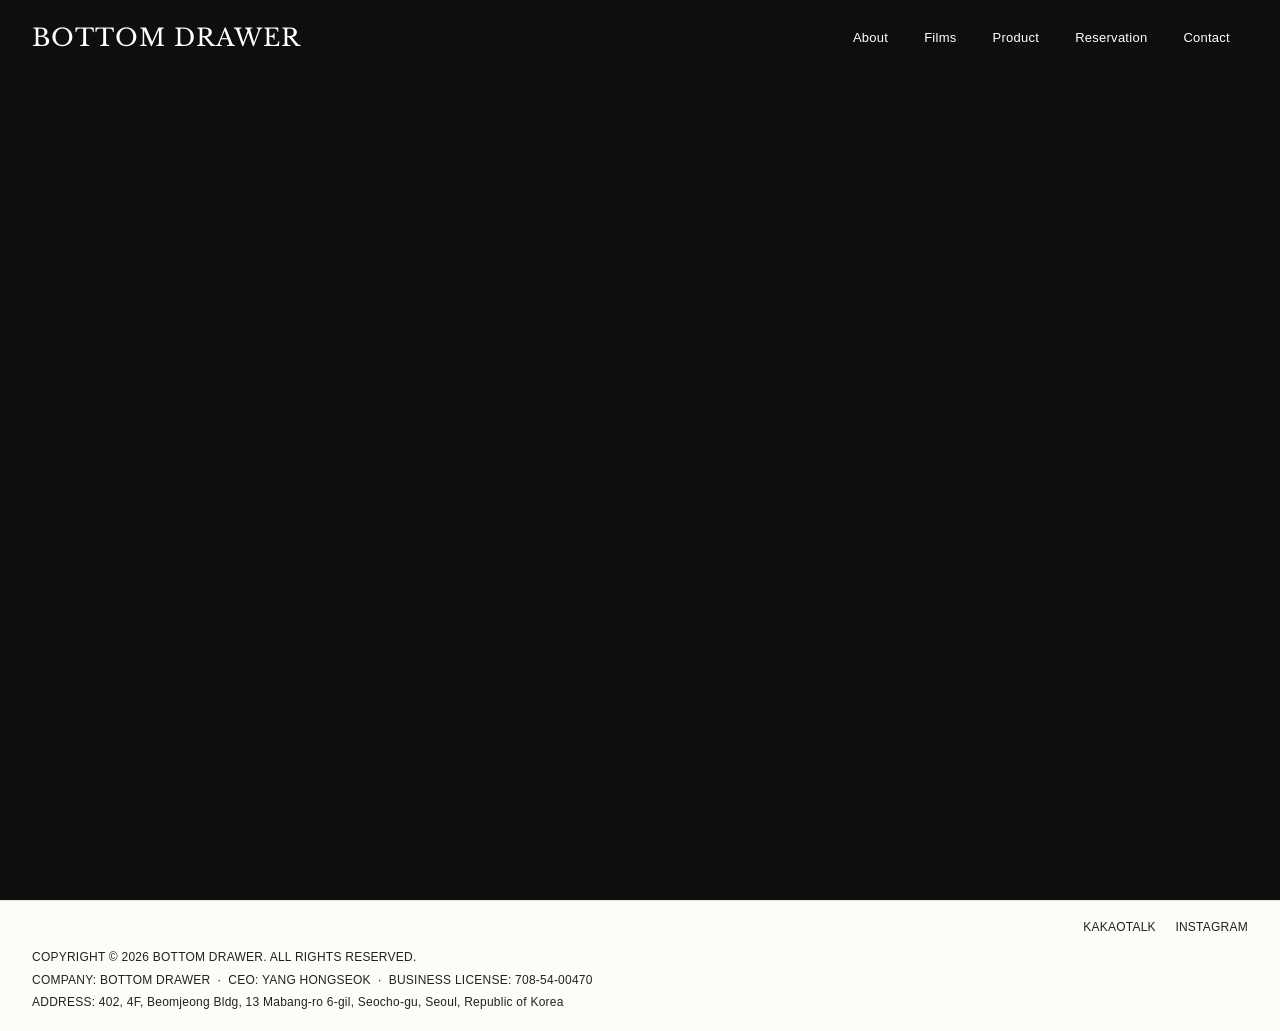
==== index.html @ caeb778c "Update index.html" ====
<!DOCTYPE html>
<html lang="ko">
<head>
<meta charset="UTF-8">
<meta name="viewport" content="width=device-width, initial-scale=1.0, viewport-fit=cover">
<title>바텀드로어</title>
<meta name="description" content="바텀드로어 공식 홈페이지 | 본식영상, 웨딩영상, 프리웨딩 영상을 제작합니다. 다시 꺼내보고 싶은 순간을 기록합니다.">
<link rel="preconnect" href="https://fonts.googleapis.com">
<link rel="preconnect" href="https://fonts.gstatic.com" crossorigin>
<link href="https://fonts.googleapis.com/css2?family=Libre+Baskerville:ital,wght@0,400;0,700;1,400&family=Caveat:wght@500;600&display=swap" rel="stylesheet">
<link rel="stylesheet" href="styles.css">
<style>
  /* ---- 이 페이지(홈)에서만 쓰는 스타일 ---- */
  .hero{
    position:relative;
    height:100vh;
    min-height:600px;
    overflow:hidden;
    background-color:#111; /* 영상 로딩 전 배경색 */
  }
  /* 영상이 항상 화면을 꽉 채우도록 16:9 비율 기준으로 확대 */
  .hero .video-bg{
    position:absolute;
    top:50%; left:50%;
    width:100vw;
    height:56.25vw;      /* 100vw * 9/16 */
    min-height:100%;
    min-width:177.78vh;  /* 100vh * 16/9 */
    transform:translate(-50%,-50%);
    pointer-events:none; /* 클릭/컨트롤 노출 방지 */
  }
  .hero .video-bg iframe{
    width:100%; height:100%;
    border:0;
  }
  .hero .overlay{
    position:absolute; inset:0;
    background:rgba(8,8,8,0.22);
    z-index:2;
  }

  .intro{
    padding:130px 0;
  }
  .intro .wrap{
    display:grid;
    grid-template-columns:1.1fr 1fr;
    gap:90px;
    align-items:start;
  }
  .intro-figure{
    position:relative;
  }
  .intro-figure .ph{
    aspect-ratio:4/3;
  }
  .intro-note{
    font-family:var(--script);
    font-size:26px;
    color:var(--ink-soft);
    line-height:1.5;
    margin-top:24px;
    padding-left:8px;
    transform:rotate(-1.5deg);
  }
  .intro-text{
    padding-top:36px;
  }
  .intro-text p{
    font-family:var(--sans);
    font-size:16px;
    color:var(--ink);
    margin-bottom:26px;
  }
  .intro-text p:first-child{ font-size:17px; }

  @media (max-width:900px){
    .intro .wrap{ grid-template-columns:1fr; gap:40px; }
    .intro{ padding:80px 0; }
    .intro-text{ padding-top:0; }
  }
</style>
</head>
<body class="home">

<!-- Desktop Header -->
<header class="site-header" id="site-header">
  <div class="header-inner">
    <a class="logo" href="index.html">BOTTOM DRAWER</a>
    <nav class="main-nav">
      <ul>
        <li><a href="about.html">About</a></li>
        <li class="dropdown">
          <a href="films.html">Films</a>
          <ul class="dropdown-menu">
            <li><a href="films.html?cat=all">All</a></li>
            <li><a href="films.html?cat=wedding">wedding</a></li>
            <li><a href="films.html?cat=pre-wedding">pre-wedding</a></li>
            <li><a href="films.html?cat=baby">baby</a></li>
          </ul>
        </li>
        <li><a href="product.html">Product</a></li>
        <li><a href="reservation.html">Reservation</a></li>
        <li><a href="contact.html">Contact</a></li>
      </ul>
    </nav>
  </div>
</header>

<!-- Mobile Header -->
<header class="site-header-mobile overlay" id="site-header-mobile">
  <div class="header-inner">
    <a class="logo" href="index.html">BOTTOM DRAWER</a>
    <button class="menu-btn" id="mobileMenuBtn" aria-label="메뉴 열기">&#9776;</button>
  </div>
</header>

<!-- Mobile Slide Menu -->
<div id="mobile-menu">
  <button class="close-btn" id="mobileMenuClose" aria-label="닫기">&times;</button>
  <ul>
    <li><a href="about.html">About</a></li>
    <li>
      <a href="films.html">Films</a>
      <ul>
        <li><a href="films.html?cat=all">All</a></li>
        <li><a href="films.html?cat=wedding">wedding</a></li>
        <li><a href="films.html?cat=pre-wedding">pre-wedding</a></li>
        <li><a href="films.html?cat=baby">baby</a></li>
      </ul>
    </li>
    <li><a href="product.html">Product</a></li>
    <li><a href="reservation.html">Reservation</a></li>
    <li><a href="contact.html">Contact</a></li>
  </ul>
</div>

<!-- Hero: 배경 영상 자동재생 (음소거 + 무한반복)
     다른 영상으로 바꾸려면: 아래 유튜브 영상 ID(0bSrmctpkYM)를
     원하는 영상 ID로 두 군데(embed/ 뒤, playlist= 뒤) 모두 교체하세요. -->
<section class="hero">
  <div class="video-bg">
    <iframe
      src="https://www.youtube.com/embed/0bSrmctpkYM?autoplay=1&mute=1&loop=1&playlist=0bSrmctpkYM&controls=0&showinfo=0&rel=0&modestbranding=1&playsinline=1"
      title="배경 영상"
      allow="autoplay; encrypted-media"
      allowfullscreen>
    </iframe>
  </div>
  <div class="overlay"></div>

  <!--
    직접 촬영한 mp4 영상 파일을 쓰고 싶다면, 위 <div class="video-bg">...</div>
    전체를 지우고 아래 코드로 교체하세요. (video.mp4를 실제 파일명으로 변경)

    <video class="video-bg" autoplay muted loop playsinline
           style="object-fit:cover; width:100%; height:100%; top:0; left:0; transform:none;">
      <source src="video.mp4" type="video/mp4">
    </video>
  -->
</section>



<!-- Footer -->
<footer>
  <div class="footer-inner">
    <div class="footer-top">
      <span></span>
      <span class="social">
        <a href="https://pf.kakao.com/_xaxoxdExb" target="_blank" rel="noopener noreferrer">KAKAOTALK</a>
        <a href="https://www.instagram.com/bottomdrawer_ian/" target="_blank" rel="noopener noreferrer">INSTAGRAM</a>
      </span>
    </div>
    <div class="footer-info">
      <p>COPYRIGHT &copy; 2026 BOTTOM DRAWER. ALL RIGHTS RESERVED.</p>
      <p>COMPANY: BOTTOM DRAWER &nbsp;&middot;&nbsp; CEO: YANG HONGSEOK &nbsp;&middot;&nbsp; BUSINESS LICENSE: 708-54-00470</p>
      <p>ADDRESS: 402, 4F, Beomjeong Bldg, 13 Mabang-ro 6-gil, Seocho-gu, Seoul, Republic of Korea</p>
    </div>
  </div>
</footer>

<script src="script.js"></script>
</body>
</html>
---- styles.css ----
/* =========================================================
   BOTTOM DRAWER — 공용 스타일시트
   여기 :root 값만 바꾸면 사이트 전체 색/간격이 바뀝니다.
   ========================================================= */
:root{
  --ink:#212121;
  --ink-soft:rgba(33,33,33,0.65);
  --ink-faint:rgba(33,33,33,0.45);
  --brand:#363636;
  --bg:#fdfcf9;
  --line:#e7e7e7;
  --header-h:76px;
  --header-h-mobile:49px;
  --serif:'Libre Baskerville', 'Noto Serif KR', serif;
  --sans:'Pretendard','Malgun Gothic',-apple-system,sans-serif;
  --script:'Caveat', cursive;
  --max:1680px;
}

*{ box-sizing:border-box; margin:0; padding:0; }
html{ scroll-behavior:smooth; }
body{
  font-family:var(--sans);
  color:var(--ink);
  background:var(--bg);
  line-height:1.7;
  font-weight:300;
  -webkit-font-smoothing:antialiased;
}
a{ color:inherit; text-decoration:none; }
img{ max-width:100%; display:block; }
ul{ list-style:none; }

.wrap{
  max-width:var(--max);
  margin:0 auto;
  padding:0 32px;
}

/* placeholder photo blocks — 실제 사진으로 교체할 부분 */
.ph{
  background:linear-gradient(150deg,#e9e4da,#cfc7b7 55%,#b9ab93 140%);
  position:relative;
}
.ph::after{
  content:attr(data-label);
  position:absolute; inset:0;
  display:flex; align-items:center; justify-content:center;
  font-family:var(--sans);
  font-size:12px;
  letter-spacing:0.08em;
  color:rgba(33,33,33,0.35);
}

/* ===================== Header ===================== */
header.site-header{
  position:fixed;
  top:0; left:0; right:0;
  z-index:500;
  height:var(--header-h);
  transition:background-color .3s ease, box-shadow .3s ease;
}
header.site-header .header-inner{
  max-width:var(--max);
  margin:0 auto;
  height:100%;
  display:flex;
  align-items:center;
  justify-content:space-between;
  padding:0 32px;
}
.logo{
  font-family:var(--serif);
  font-size:24px;
  letter-spacing:0.04em;
  color:#fff;
  transition:color .3s ease;
}
header.site-header.solid .logo,
header.site-header.static-solid .logo{ color:var(--ink); }

nav.main-nav ul{
  display:flex;
  height:var(--header-h);
}
nav.main-nav li{
  position:relative;
  display:flex;
  align-items:center;
}
nav.main-nav li > a{
  display:block;
  padding:0 18px;
  font-size:13px;
  letter-spacing:0.02em;
  color:#fff;
  transition:color .2s ease;
}
header.site-header.solid nav.main-nav li > a,
header.site-header.static-solid nav.main-nav li > a{ color:var(--ink); }
nav.main-nav li:hover > a{ color:rgba(255,255,255,0.6); }
header.site-header.solid nav.main-nav li:hover > a,
header.site-header.static-solid nav.main-nav li:hover > a{ color:rgba(33,33,33,0.5); }
nav.main-nav li.current > a{ text-decoration:underline; text-underline-offset:6px; }

.dropdown-menu{
  position:absolute;
  top:100%; left:18px;
  min-width:130px;
  visibility:hidden;
  opacity:0;
  transition:opacity .25s ease;
  padding-top:6px;
}
li.dropdown:hover .dropdown-menu{ visibility:visible; opacity:1; }
.dropdown-menu li a{
  display:block;
  padding:5px 0;
  font-size:12px;
  color:#fff;
  white-space:nowrap;
}
header.site-header.solid .dropdown-menu li a,
header.site-header.static-solid .dropdown-menu li a{ color:var(--ink); }
.dropdown-menu li a:hover{ color:rgba(255,255,255,0.6); }
header.site-header.solid .dropdown-menu li a:hover,
header.site-header.static-solid .dropdown-menu li a:hover{ color:rgba(33,33,33,0.5); }

/* mobile header */
header.site-header-mobile{
  display:none;
  position:fixed;
  top:0; left:0; right:0;
  z-index:500;
  height:var(--header-h-mobile);
  background:#fff;
  transition:background-color .3s ease;
}
header.site-header-mobile .header-inner{
  height:100%;
  display:flex;
  align-items:center;
  justify-content:space-between;
  padding:0 15px;
}
header.site-header-mobile .logo{ font-size:17px; color:var(--ink); }
header.site-header-mobile.overlay .logo{ color:#fff; }
header.site-header-mobile.overlay.solid .logo{ color:var(--ink); }
.menu-btn{
  background:none; border:none;
  font-size:20px;
  color:var(--ink);
  padding:9px 8px;
  cursor:pointer;
}
header.site-header-mobile.overlay .menu-btn{ color:#fff; }
header.site-header-mobile.overlay.solid .menu-btn{ color:var(--ink); }

@media (max-width:991px){
  header.site-header{ display:none; }
  header.site-header-mobile{ display:block; }
}

/* mobile slide menu */
#mobile-menu{
  position:fixed;
  top:0; right:-100%;
  width:100%; height:100%;
  background:var(--bg);
  z-index:600;
  padding:40px;
  transition:right .3s ease;
  overflow-y:auto;
}
#mobile-menu.open{ right:0; }
#mobile-menu .close-btn{
  position:absolute; top:9px; right:9px;
  background:none; border:none;
  font-size:24px; color:var(--ink);
  cursor:pointer;
}
#mobile-menu ul{ margin-top:30px; }
#mobile-menu > ul > li > a{ font-size:19px; display:block; padding:10px 0; color:var(--ink); }
#mobile-menu ul ul{ padding-left:16px; }
#mobile-menu ul ul li a{ font-size:16px; padding:6px 0; color:var(--ink-soft); }

/* ===================== Footer ===================== */
footer{ padding:16px 0; border-top:1px solid var(--line); }
footer .footer-inner{
  max-width:var(--max);
  margin:0 auto;
  padding:0 32px;
}
footer .footer-top{
  display:flex;
  justify-content:space-between;
  font-size:12px;
  letter-spacing:0.02em;
  margin-bottom:10px;
}
footer .footer-top .social a{ margin-left:16px; }
footer .footer-info p{
  font-size:12px;
  letter-spacing:0.02em;
  color:var(--ink);
  margin-bottom:2px;
}
@media (max-width:600px){
  footer .footer-top{ flex-direction:column; gap:6px; }
  footer .footer-top .social a{ margin-left:0; margin-right:16px; }
}

/* ===================== Page header spacer ===================== */
.page-top-spacer{ height:var(--header-h); }
@media (max-width:991px){ .page-top-spacer{ height:var(--header-h-mobile); } }

/* generic section title */
.page-title{
  font-family:var(--serif);
  font-weight:400;
  font-size:34px;
  text-align:center;
  padding:70px 0 40px;
}
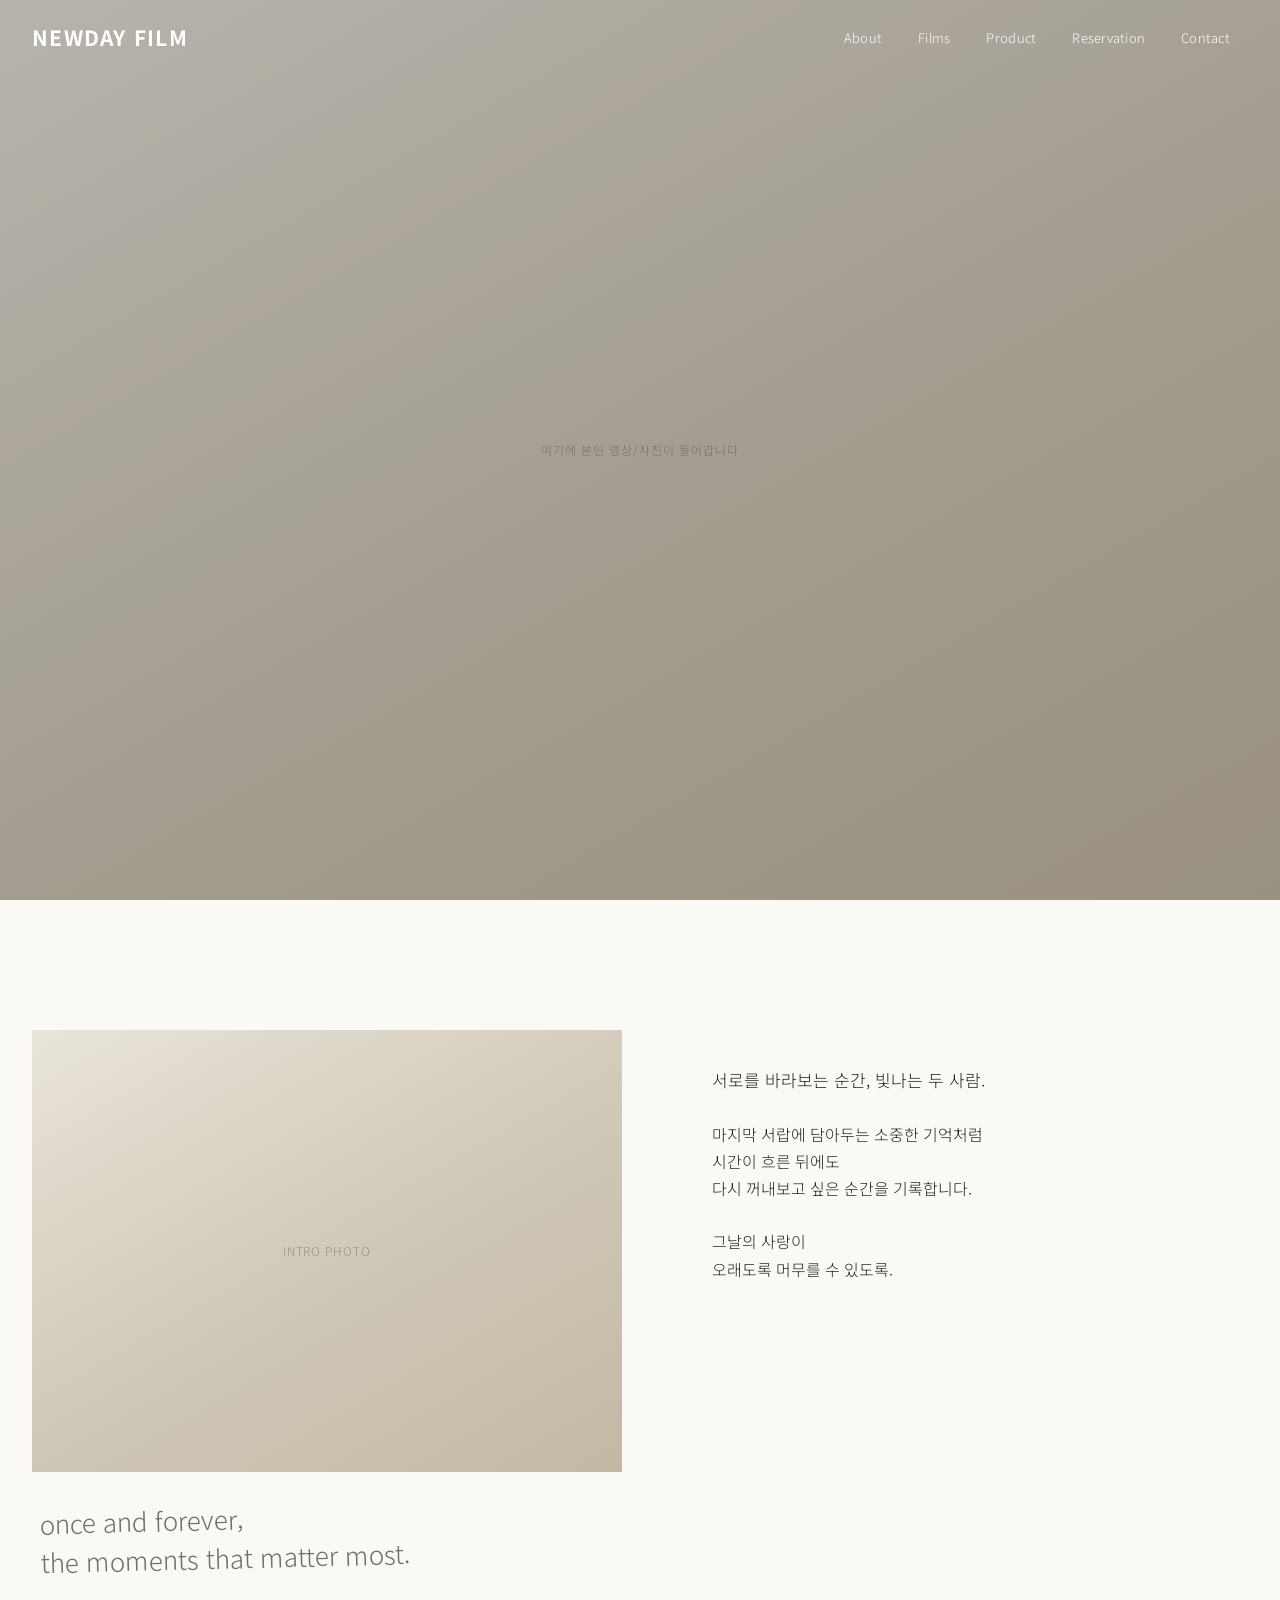
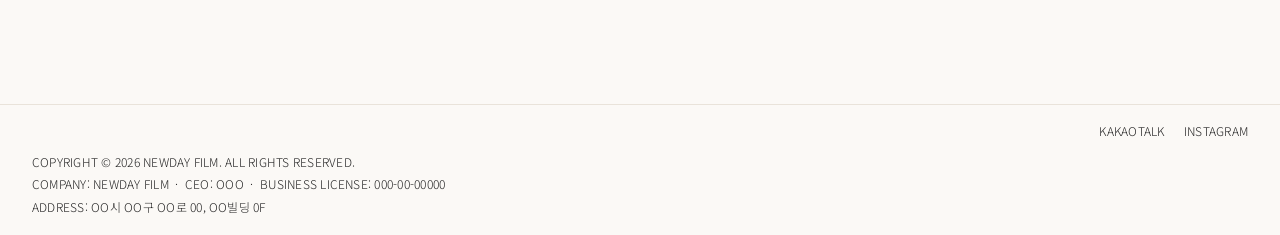
==== commit aa146c52: "Add files via upload" ====
--- a/index.html
+++ b/index.html
@@ -3,11 +3,11 @@
 <head>
 <meta charset="UTF-8">
 <meta name="viewport" content="width=device-width, initial-scale=1.0, viewport-fit=cover">
-<title>바텀드로어</title>
-<meta name="description" content="바텀드로어 공식 홈페이지 | 본식영상, 웨딩영상, 프리웨딩 영상을 제작합니다. 다시 꺼내보고 싶은 순간을 기록합니다.">
+<title>NEWDAY FILM</title>
+<meta name="description" content="NEWDAY FILM 공식 홈페이지 | 본식영상, 웨딩영상, 프리웨딩 영상을 제작합니다. 다시 꺼내보고 싶은 순간을 기록합니다.">
 <link rel="preconnect" href="https://fonts.googleapis.com">
 <link rel="preconnect" href="https://fonts.gstatic.com" crossorigin>
-<link href="https://fonts.googleapis.com/css2?family=Libre+Baskerville:ital,wght@0,400;0,700;1,400&family=Caveat:wght@500;600&display=swap" rel="stylesheet">
+<link href="https://fonts.googleapis.com/css2?family=Noto+Sans+KR:wght@300;400;500;700;900&display=swap" rel="stylesheet">
 <link rel="stylesheet" href="styles.css">
 <style>
   /* ---- 이 페이지(홈)에서만 쓰는 스타일 ---- */
@@ -86,7 +86,7 @@
 <!-- Desktop Header -->
 <header class="site-header" id="site-header">
   <div class="header-inner">
-    <a class="logo" href="index.html">BOTTOM DRAWER</a>
+    <a class="logo" href="index.html">NEWDAY FILM</a>
     <nav class="main-nav">
       <ul>
         <li><a href="about.html">About</a></li>
@@ -110,7 +110,7 @@
 <!-- Mobile Header -->
 <header class="site-header-mobile overlay" id="site-header-mobile">
   <div class="header-inner">
-    <a class="logo" href="index.html">BOTTOM DRAWER</a>
+    <a class="logo" href="index.html">NEWDAY FILM</a>
     <button class="menu-btn" id="mobileMenuBtn" aria-label="메뉴 열기">&#9776;</button>
   </div>
 </header>
@@ -135,32 +135,46 @@
   </ul>
 </div>
 
-<!-- Hero: 배경 영상 자동재생 (음소거 + 무한반복)
-     다른 영상으로 바꾸려면: 아래 유튜브 영상 ID(0bSrmctpkYM)를
-     원하는 영상 ID로 두 군데(embed/ 뒤, playlist= 뒤) 모두 교체하세요. -->
+<!-- Hero: 영상 자리 (지금은 자리표시자 그라데이션)
+     본인 영상으로 채우는 방법은 아래 주석 두 가지 중 하나를 선택하세요.
+     ⚠️ 다른 업체의 실제 영상을 그대로 가져다 쓰면 안 됩니다 — 반드시 본인 소유의 영상을 사용하세요. -->
 <section class="hero">
-  <div class="video-bg">
-    <iframe
-      src="https://www.youtube.com/embed/0bSrmctpkYM?autoplay=1&mute=1&loop=1&playlist=0bSrmctpkYM&controls=0&showinfo=0&rel=0&modestbranding=1&playsinline=1"
-      title="배경 영상"
-      allow="autoplay; encrypted-media"
-      allowfullscreen>
-    </iframe>
-  </div>
+  <div class="ph" style="position:absolute; inset:0;" data-label="여기에 본인 영상/사진이 들어갑니다"></div>
   <div class="overlay"></div>
 
   <!--
-    직접 촬영한 mp4 영상 파일을 쓰고 싶다면, 위 <div class="video-bg">...</div>
-    전체를 지우고 아래 코드로 교체하세요. (video.mp4를 실제 파일명으로 변경)
+    [방법 1] 유튜브에 올린 본인 영상 사용:
+    <div class="video-bg">
+      <iframe
+        src="https://www.youtube.com/embed/여기에_본인_영상ID?autoplay=1&mute=1&loop=1&playlist=여기에_본인_영상ID&controls=0&showinfo=0&rel=0&modestbranding=1&playsinline=1"
+        title="배경 영상" allow="autoplay; encrypted-media" allowfullscreen>
+      </iframe>
+    </div>
 
+    [방법 2] 직접 촬영한 mp4 파일 사용 (video.mp4를 실제 파일명으로 변경):
     <video class="video-bg" autoplay muted loop playsinline
-           style="object-fit:cover; width:100%; height:100%; top:0; left:0; transform:none;">
+           style="object-fit:cover; width:100%; height:100%; top:0; left:0; transform:none; position:absolute;">
       <source src="video.mp4" type="video/mp4">
     </video>
   -->
 </section>
 
-
+<!-- Intro -->
+<section class="intro">
+  <div class="wrap">
+    <div class="intro-figure">
+      <div class="ph" data-label="INTRO PHOTO"></div>
+      <p class="intro-note">once and forever,<br>the moments that matter most.</p>
+    </div>
+    <div class="intro-text">
+      <p>서로를 바라보는 순간, 빛나는 두 사람.</p>
+      <p>마지막 서랍에 담아두는 소중한 기억처럼<br>
+      시간이 흐른 뒤에도<br>
+      다시 꺼내보고 싶은 순간을 기록합니다.</p>
+      <p>그날의 사랑이<br>오래도록 머무를 수 있도록.</p>
+    </div>
+  </div>
+</section>
 
 <!-- Footer -->
 <footer>
@@ -168,14 +182,14 @@
     <div class="footer-top">
       <span></span>
       <span class="social">
-        <a href="https://pf.kakao.com/_xaxoxdExb" target="_blank" rel="noopener noreferrer">KAKAOTALK</a>
-        <a href="https://www.instagram.com/bottomdrawer_ian/" target="_blank" rel="noopener noreferrer">INSTAGRAM</a>
+        <a href="#" target="_blank" rel="noopener noreferrer">KAKAOTALK</a>
+        <a href="#" target="_blank" rel="noopener noreferrer">INSTAGRAM</a>
       </span>
     </div>
     <div class="footer-info">
-      <p>COPYRIGHT &copy; 2026 BOTTOM DRAWER. ALL RIGHTS RESERVED.</p>
-      <p>COMPANY: BOTTOM DRAWER &nbsp;&middot;&nbsp; CEO: YANG HONGSEOK &nbsp;&middot;&nbsp; BUSINESS LICENSE: 708-54-00470</p>
-      <p>ADDRESS: 402, 4F, Beomjeong Bldg, 13 Mabang-ro 6-gil, Seocho-gu, Seoul, Republic of Korea</p>
+      <p>COPYRIGHT &copy; 2026 NEWDAY FILM. ALL RIGHTS RESERVED.</p>
+      <p>COMPANY: NEWDAY FILM &nbsp;&middot;&nbsp; CEO: OOO &nbsp;&middot;&nbsp; BUSINESS LICENSE: 000-00-00000</p>
+      <p>ADDRESS: OO시 OO구 OO로 00, OO빌딩 0F</p>
     </div>
   </div>
 </footer>
--- a/styles.css
+++ b/styles.css
@@ -3,17 +3,17 @@
    여기 :root 값만 바꾸면 사이트 전체 색/간격이 바뀝니다.
    ========================================================= */
 :root{
-  --ink:#212121;
-  --ink-soft:rgba(33,33,33,0.65);
-  --ink-faint:rgba(33,33,33,0.45);
-  --brand:#363636;
-  --bg:#fdfcf9;
-  --line:#e7e7e7;
+  --ink:#232323;
+  --ink-soft:rgba(35,35,35,0.65);
+  --ink-faint:rgba(35,35,35,0.45);
+  --brand:#c17a3f;           /* 포인트 컬러: 따뜻한 앰버 (기존의 무채색 블랙그레이 대신) */
+  --bg:#fbf9f6;
+  --line:#e9e3da;
   --header-h:76px;
   --header-h-mobile:49px;
-  --serif:'Libre Baskerville', 'Noto Serif KR', serif;
-  --sans:'Pretendard','Malgun Gothic',-apple-system,sans-serif;
-  --script:'Caveat', cursive;
+  --serif:'Noto Sans KR','Pretendard','Malgun Gothic',-apple-system,sans-serif; /* 세리프 대신 고딕 */
+  --sans:'Noto Sans KR','Pretendard','Malgun Gothic',-apple-system,sans-serif;
+  --script:'Noto Sans KR','Pretendard',sans-serif; /* 손글씨체 대신 고딕 이탤릭으로 대체 */
   --max:1680px;
 }
 
@@ -70,9 +70,10 @@
   padding:0 32px;
 }
 .logo{
-  font-family:var(--serif);
-  font-size:24px;
-  letter-spacing:0.04em;
+  font-family:var(--sans);
+  font-weight:700;
+  font-size:21px;
+  letter-spacing:0.06em;
   color:#fff;
   transition:color .3s ease;
 }
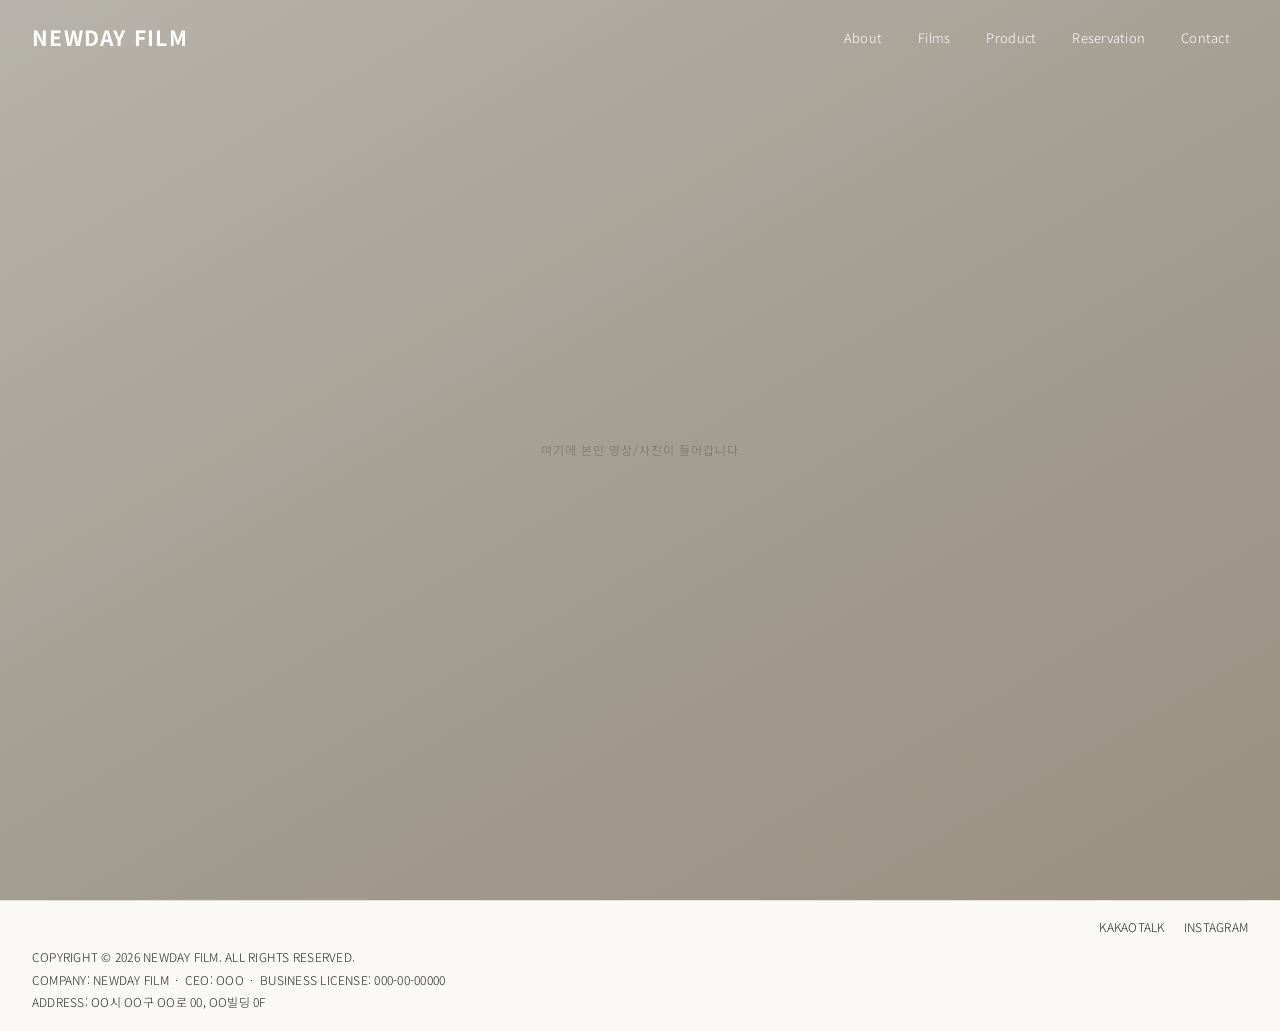
==== commit 60d54ad6: "Update index.html" ====
--- a/index.html
+++ b/index.html
@@ -159,22 +159,7 @@
   -->
 </section>
 
-<!-- Intro -->
-<section class="intro">
-  <div class="wrap">
-    <div class="intro-figure">
-      <div class="ph" data-label="INTRO PHOTO"></div>
-      <p class="intro-note">once and forever,<br>the moments that matter most.</p>
-    </div>
-    <div class="intro-text">
-      <p>서로를 바라보는 순간, 빛나는 두 사람.</p>
-      <p>마지막 서랍에 담아두는 소중한 기억처럼<br>
-      시간이 흐른 뒤에도<br>
-      다시 꺼내보고 싶은 순간을 기록합니다.</p>
-      <p>그날의 사랑이<br>오래도록 머무를 수 있도록.</p>
-    </div>
-  </div>
-</section>
+
 
 <!-- Footer -->
 <footer>
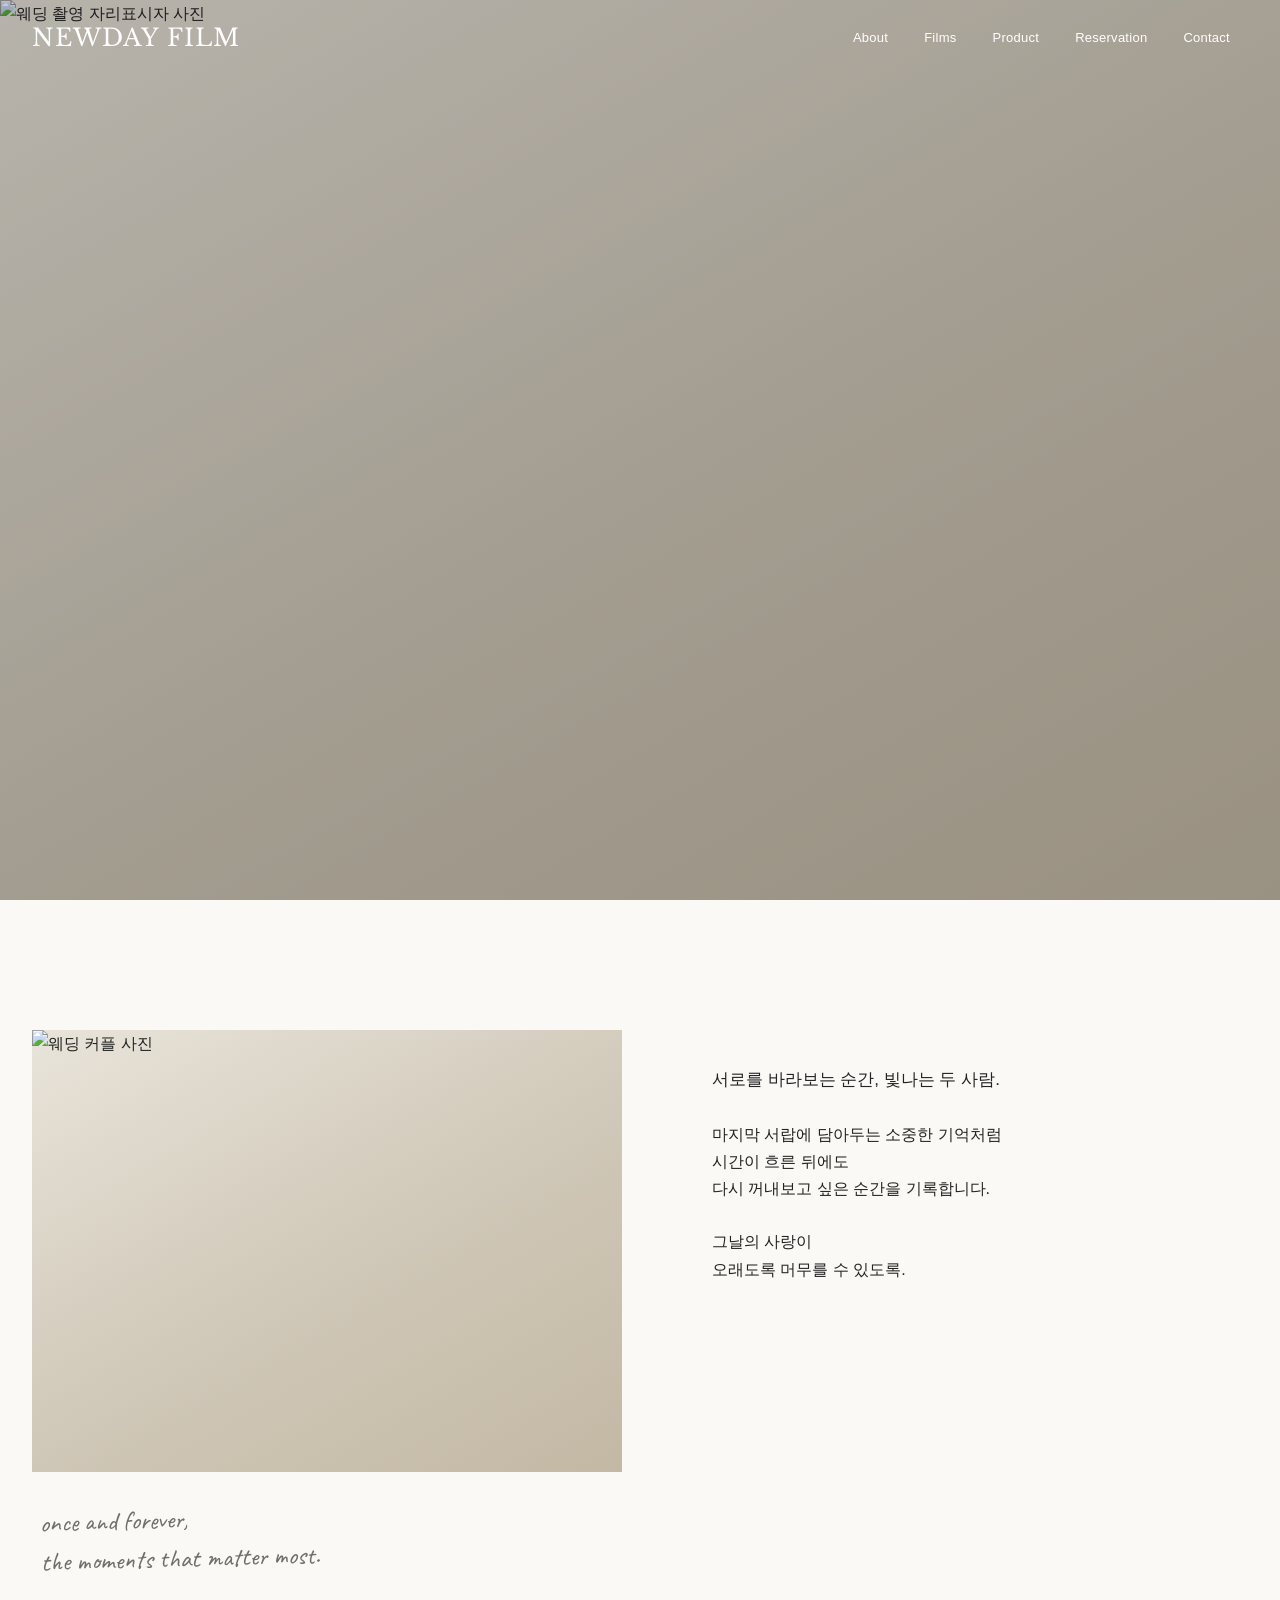
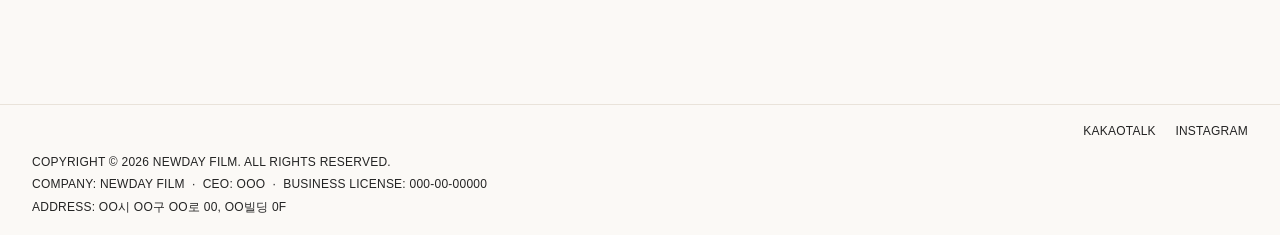
==== commit 18c8c5c1: "Add files via upload" ====
--- a/index.html
+++ b/index.html
@@ -7,7 +7,7 @@
 <meta name="description" content="NEWDAY FILM 공식 홈페이지 | 본식영상, 웨딩영상, 프리웨딩 영상을 제작합니다. 다시 꺼내보고 싶은 순간을 기록합니다.">
 <link rel="preconnect" href="https://fonts.googleapis.com">
 <link rel="preconnect" href="https://fonts.gstatic.com" crossorigin>
-<link href="https://fonts.googleapis.com/css2?family=Noto+Sans+KR:wght@300;400;500;700;900&display=swap" rel="stylesheet">
+<link href="https://fonts.googleapis.com/css2?family=Libre+Baskerville:ital,wght@0,400;0,700;1,400&family=Caveat:wght@500;600&display=swap" rel="stylesheet">
 <link rel="stylesheet" href="styles.css">
 <style>
   /* ---- 이 페이지(홈)에서만 쓰는 스타일 ---- */
@@ -139,7 +139,9 @@
      본인 영상으로 채우는 방법은 아래 주석 두 가지 중 하나를 선택하세요.
      ⚠️ 다른 업체의 실제 영상을 그대로 가져다 쓰면 안 됩니다 — 반드시 본인 소유의 영상을 사용하세요. -->
 <section class="hero">
-  <div class="ph" style="position:absolute; inset:0;" data-label="여기에 본인 영상/사진이 들어갑니다"></div>
+  <img class="ph" style="position:absolute; inset:0;"
+       src="https://images.pexels.com/photos/30335816/pexels-photo-30335816.jpeg?auto=compress&cs=tinysrgb&w=1600"
+       alt="웨딩 촬영 자리표시자 사진">
   <div class="overlay"></div>
 
   <!--
@@ -159,7 +161,22 @@
   -->
 </section>
 
-
+<!-- Intro -->
+<section class="intro">
+  <div class="wrap">
+    <div class="intro-figure">
+      <img class="ph" src="https://images.pexels.com/photos/5687084/pexels-photo-5687084.jpeg?auto=compress&cs=tinysrgb&w=1200" alt="웨딩 커플 사진">
+      <p class="intro-note">once and forever,<br>the moments that matter most.</p>
+    </div>
+    <div class="intro-text">
+      <p>서로를 바라보는 순간, 빛나는 두 사람.</p>
+      <p>마지막 서랍에 담아두는 소중한 기억처럼<br>
+      시간이 흐른 뒤에도<br>
+      다시 꺼내보고 싶은 순간을 기록합니다.</p>
+      <p>그날의 사랑이<br>오래도록 머무를 수 있도록.</p>
+    </div>
+  </div>
+</section>
 
 <!-- Footer -->
 <footer>
--- a/styles.css
+++ b/styles.css
@@ -11,9 +11,9 @@
   --line:#e9e3da;
   --header-h:76px;
   --header-h-mobile:49px;
-  --serif:'Noto Sans KR','Pretendard','Malgun Gothic',-apple-system,sans-serif; /* 세리프 대신 고딕 */
-  --sans:'Noto Sans KR','Pretendard','Malgun Gothic',-apple-system,sans-serif;
-  --script:'Noto Sans KR','Pretendard',sans-serif; /* 손글씨체 대신 고딕 이탤릭으로 대체 */
+  --serif:'Libre Baskerville', 'Noto Serif KR', serif;
+  --sans:'Pretendard','Noto Sans KR','Malgun Gothic',-apple-system,sans-serif;
+  --script:'Caveat', cursive;
   --max:1680px;
 }
 
@@ -51,6 +51,14 @@
   letter-spacing:0.08em;
   color:rgba(33,33,33,0.35);
 }
+/* 실제 사진(img 태그)이 들어간 경우: 꽉 채워서 표시 */
+img.ph{
+  width:100%;
+  height:100%;
+  object-fit:cover;
+  display:block;
+}
+img.ph::after{ content:none; }
 
 /* ===================== Header ===================== */
 header.site-header{
@@ -70,10 +78,9 @@
   padding:0 32px;
 }
 .logo{
-  font-family:var(--sans);
-  font-weight:700;
-  font-size:21px;
-  letter-spacing:0.06em;
+  font-family:var(--serif);
+  font-size:24px;
+  letter-spacing:0.04em;
   color:#fff;
   transition:color .3s ease;
 }
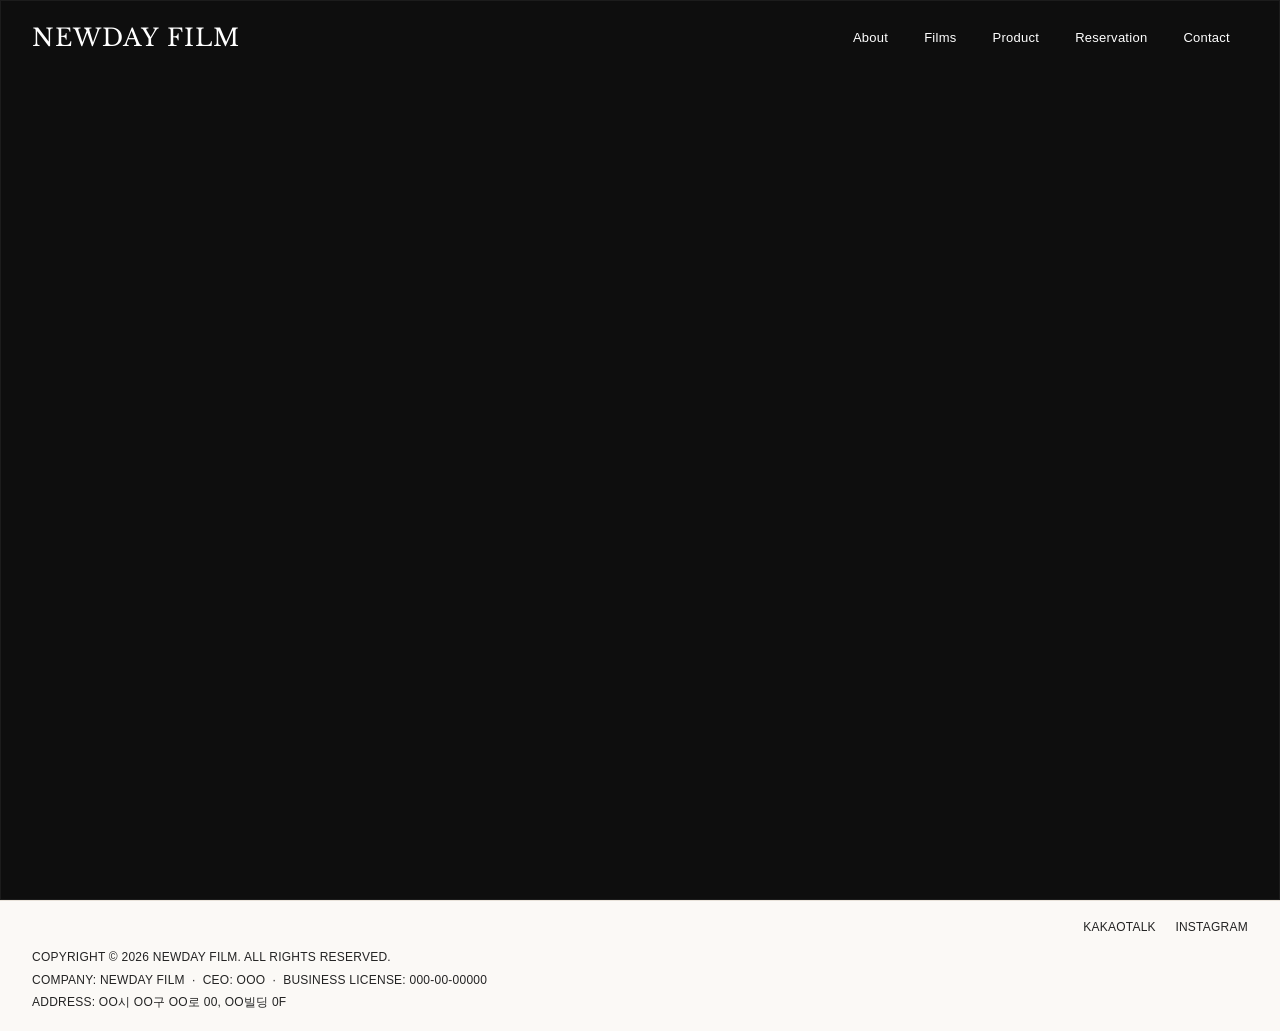
==== commit 7c240b12: "Add files via upload" ====
--- a/index.html
+++ b/index.html
@@ -7,7 +7,7 @@
 <meta name="description" content="NEWDAY FILM 공식 홈페이지 | 본식영상, 웨딩영상, 프리웨딩 영상을 제작합니다. 다시 꺼내보고 싶은 순간을 기록합니다.">
 <link rel="preconnect" href="https://fonts.googleapis.com">
 <link rel="preconnect" href="https://fonts.gstatic.com" crossorigin>
-<link href="https://fonts.googleapis.com/css2?family=Libre+Baskerville:ital,wght@0,400;0,700;1,400&family=Caveat:wght@500;600&display=swap" rel="stylesheet">
+<link href="https://fonts.googleapis.com/css2?family=Libre+Baskerville:ital,wght@0,400;0,700;1,400&display=swap" rel="stylesheet">
 <link rel="stylesheet" href="styles.css">
 <style>
   /* ---- 이 페이지(홈)에서만 쓰는 스타일 ---- */
@@ -37,47 +37,6 @@
     position:absolute; inset:0;
     background:rgba(8,8,8,0.22);
     z-index:2;
-  }
-
-  .intro{
-    padding:130px 0;
-  }
-  .intro .wrap{
-    display:grid;
-    grid-template-columns:1.1fr 1fr;
-    gap:90px;
-    align-items:start;
-  }
-  .intro-figure{
-    position:relative;
-  }
-  .intro-figure .ph{
-    aspect-ratio:4/3;
-  }
-  .intro-note{
-    font-family:var(--script);
-    font-size:26px;
-    color:var(--ink-soft);
-    line-height:1.5;
-    margin-top:24px;
-    padding-left:8px;
-    transform:rotate(-1.5deg);
-  }
-  .intro-text{
-    padding-top:36px;
-  }
-  .intro-text p{
-    font-family:var(--sans);
-    font-size:16px;
-    color:var(--ink);
-    margin-bottom:26px;
-  }
-  .intro-text p:first-child{ font-size:17px; }
-
-  @media (max-width:900px){
-    .intro .wrap{ grid-template-columns:1fr; gap:40px; }
-    .intro{ padding:80px 0; }
-    .intro-text{ padding-top:0; }
   }
 </style>
 </head>
@@ -139,9 +98,7 @@
      본인 영상으로 채우는 방법은 아래 주석 두 가지 중 하나를 선택하세요.
      ⚠️ 다른 업체의 실제 영상을 그대로 가져다 쓰면 안 됩니다 — 반드시 본인 소유의 영상을 사용하세요. -->
 <section class="hero">
-  <img class="ph" style="position:absolute; inset:0;"
-       src="https://images.pexels.com/photos/30335816/pexels-photo-30335816.jpeg?auto=compress&cs=tinysrgb&w=1600"
-       alt="웨딩 촬영 자리표시자 사진">
+  <div class="ph" style="position:absolute; inset:0;"></div>
   <div class="overlay"></div>
 
   <!--
@@ -159,23 +116,6 @@
       <source src="video.mp4" type="video/mp4">
     </video>
   -->
-</section>
-
-<!-- Intro -->
-<section class="intro">
-  <div class="wrap">
-    <div class="intro-figure">
-      <img class="ph" src="https://images.pexels.com/photos/5687084/pexels-photo-5687084.jpeg?auto=compress&cs=tinysrgb&w=1200" alt="웨딩 커플 사진">
-      <p class="intro-note">once and forever,<br>the moments that matter most.</p>
-    </div>
-    <div class="intro-text">
-      <p>서로를 바라보는 순간, 빛나는 두 사람.</p>
-      <p>마지막 서랍에 담아두는 소중한 기억처럼<br>
-      시간이 흐른 뒤에도<br>
-      다시 꺼내보고 싶은 순간을 기록합니다.</p>
-      <p>그날의 사랑이<br>오래도록 머무를 수 있도록.</p>
-    </div>
-  </div>
 </section>
 
 <!-- Footer -->
--- a/styles.css
+++ b/styles.css
@@ -37,19 +37,11 @@
   padding:0 32px;
 }
 
-/* placeholder photo blocks — 실제 사진으로 교체할 부분 */
+/* placeholder photo blocks — 실제 사진으로 교체할 부분 (지금은 테두리만 있는 빈 박스) */
 .ph{
-  background:linear-gradient(150deg,#e9e4da,#cfc7b7 55%,#b9ab93 140%);
-  position:relative;
-}
-.ph::after{
-  content:attr(data-label);
-  position:absolute; inset:0;
-  display:flex; align-items:center; justify-content:center;
-  font-family:var(--sans);
-  font-size:12px;
-  letter-spacing:0.08em;
-  color:rgba(33,33,33,0.35);
+  background:transparent;
+  border:1px solid var(--ink);
+  box-sizing:border-box;
 }
 /* 실제 사진(img 태그)이 들어간 경우: 꽉 채워서 표시 */
 img.ph{
@@ -58,7 +50,6 @@
   object-fit:cover;
   display:block;
 }
-img.ph::after{ content:none; }
 
 /* ===================== Header ===================== */
 header.site-header{
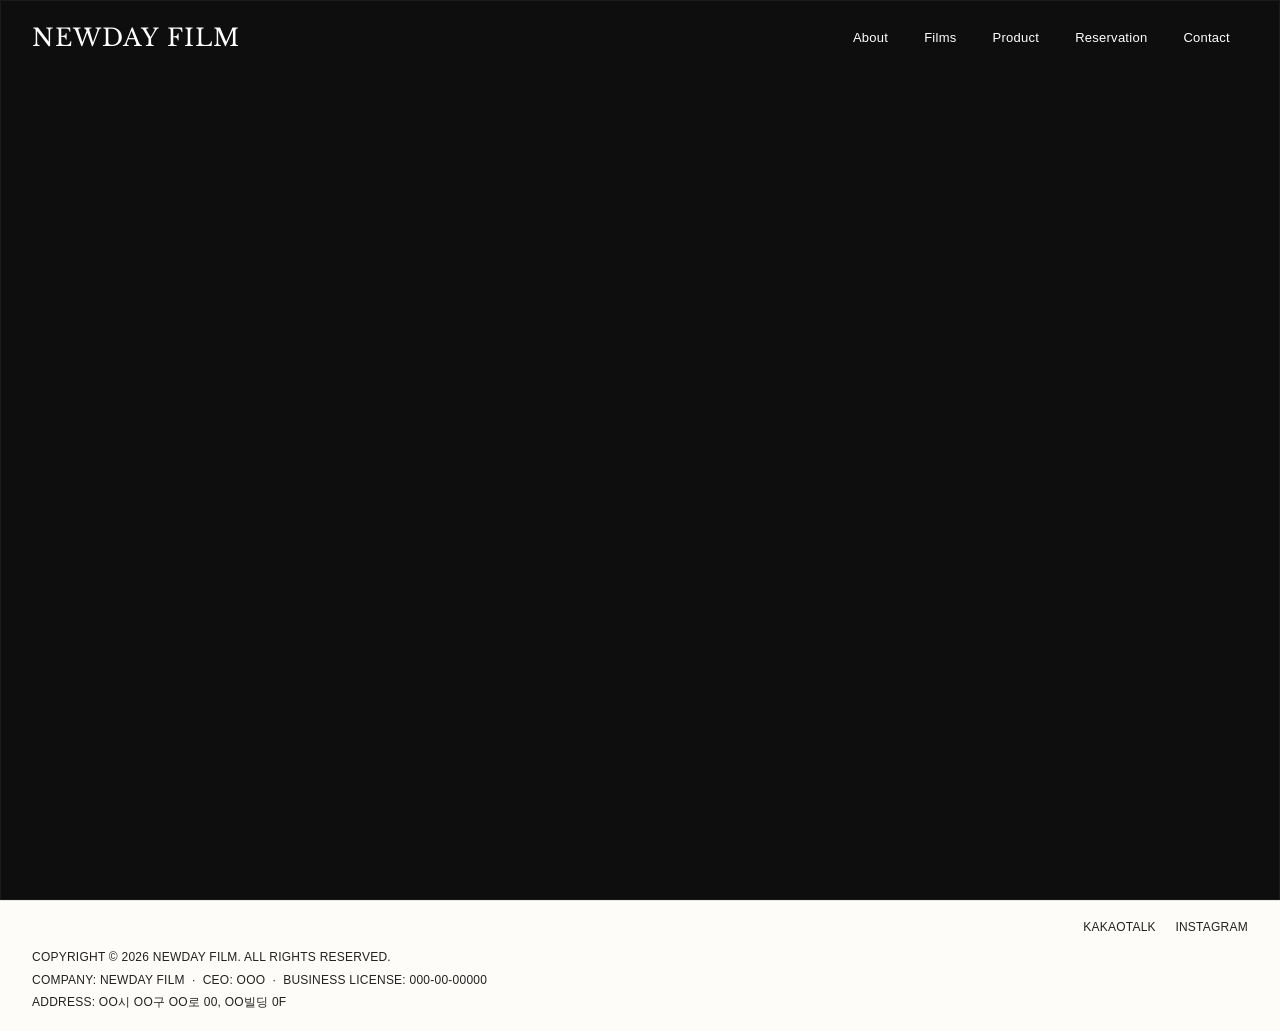
==== commit 6119986b: "Add files via upload" ====
--- a/index.html
+++ b/index.html
@@ -49,15 +49,7 @@
     <nav class="main-nav">
       <ul>
         <li><a href="about.html">About</a></li>
-        <li class="dropdown">
-          <a href="films.html">Films</a>
-          <ul class="dropdown-menu">
-            <li><a href="films.html?cat=all">All</a></li>
-            <li><a href="films.html?cat=wedding">wedding</a></li>
-            <li><a href="films.html?cat=pre-wedding">pre-wedding</a></li>
-            <li><a href="films.html?cat=baby">baby</a></li>
-          </ul>
-        </li>
+        <li><a href="films.html">Films</a></li>
         <li><a href="product.html">Product</a></li>
         <li><a href="reservation.html">Reservation</a></li>
         <li><a href="contact.html">Contact</a></li>
@@ -79,15 +71,7 @@
   <button class="close-btn" id="mobileMenuClose" aria-label="닫기">&times;</button>
   <ul>
     <li><a href="about.html">About</a></li>
-    <li>
-      <a href="films.html">Films</a>
-      <ul>
-        <li><a href="films.html?cat=all">All</a></li>
-        <li><a href="films.html?cat=wedding">wedding</a></li>
-        <li><a href="films.html?cat=pre-wedding">pre-wedding</a></li>
-        <li><a href="films.html?cat=baby">baby</a></li>
-      </ul>
-    </li>
+    <li><a href="films.html">Films</a></li>
     <li><a href="product.html">Product</a></li>
     <li><a href="reservation.html">Reservation</a></li>
     <li><a href="contact.html">Contact</a></li>
--- a/styles.css
+++ b/styles.css
@@ -3,12 +3,12 @@
    여기 :root 값만 바꾸면 사이트 전체 색/간격이 바뀝니다.
    ========================================================= */
 :root{
-  --ink:#232323;
-  --ink-soft:rgba(35,35,35,0.65);
-  --ink-faint:rgba(35,35,35,0.45);
-  --brand:#c17a3f;           /* 포인트 컬러: 따뜻한 앰버 (기존의 무채색 블랙그레이 대신) */
-  --bg:#fbf9f6;
-  --line:#e9e3da;
+  --ink:#212121;
+  --ink-soft:rgba(33,33,33,0.65);
+  --ink-faint:rgba(33,33,33,0.45);
+  --brand:#363636;           /* 포인트 컬러: 블랙에 가까운 다크그레이 */
+  --bg:#fdfcf9;
+  --line:#e7e7e7;
   --header-h:76px;
   --header-h-mobile:49px;
   --serif:'Libre Baskerville', 'Noto Serif KR', serif;
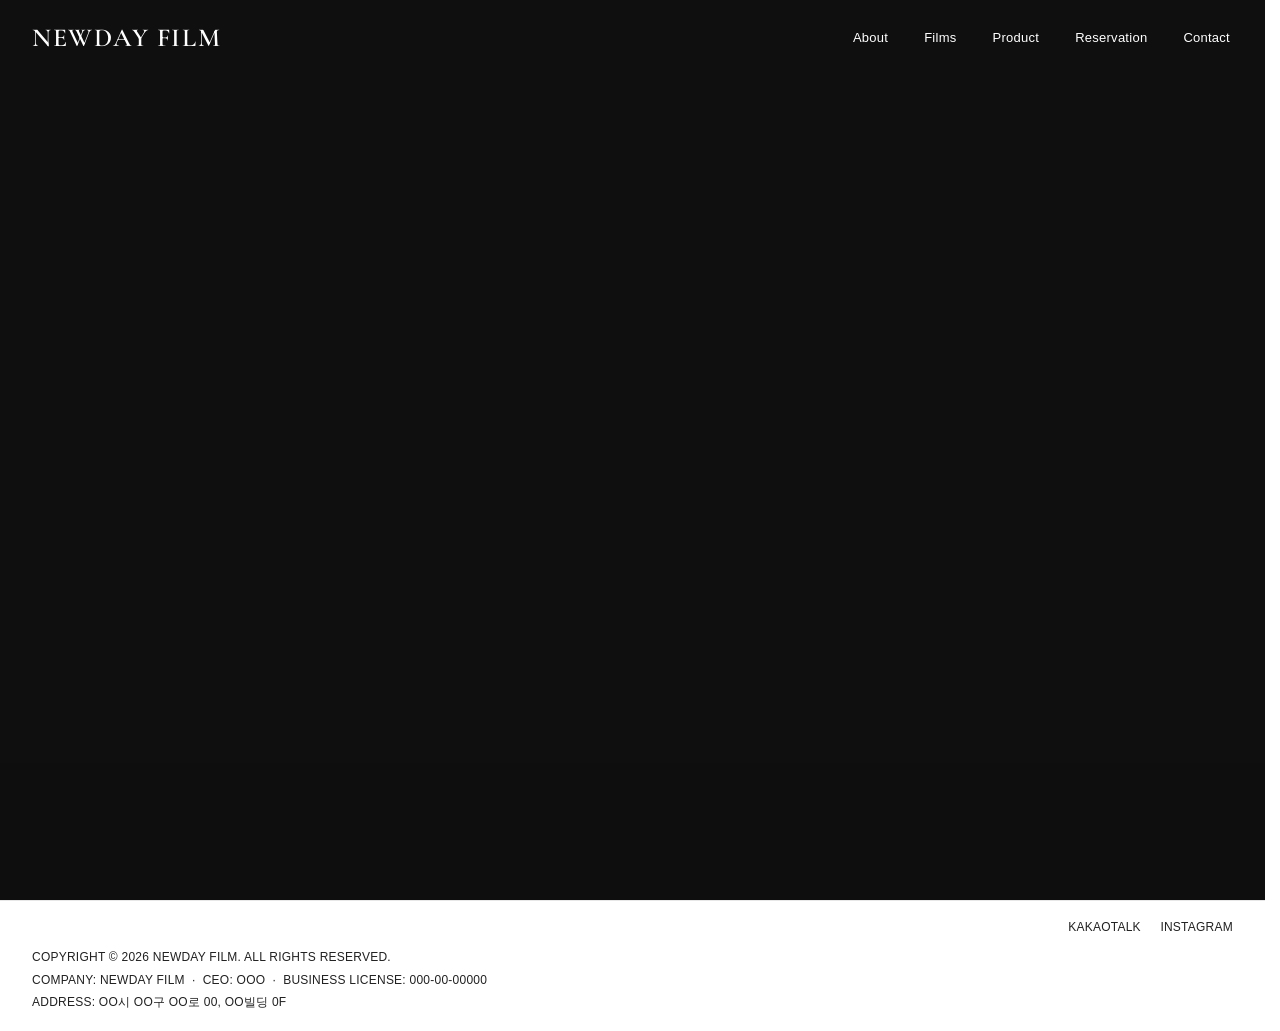
==== commit 88dade9e: "Add files via upload" ====
--- a/index.html
+++ b/index.html
@@ -7,7 +7,7 @@
 <meta name="description" content="NEWDAY FILM 공식 홈페이지 | 본식영상, 웨딩영상, 프리웨딩 영상을 제작합니다. 다시 꺼내보고 싶은 순간을 기록합니다.">
 <link rel="preconnect" href="https://fonts.googleapis.com">
 <link rel="preconnect" href="https://fonts.gstatic.com" crossorigin>
-<link href="https://fonts.googleapis.com/css2?family=Libre+Baskerville:ital,wght@0,400;0,700;1,400&display=swap" rel="stylesheet">
+<link href="https://fonts.googleapis.com/css2?family=Cormorant+Garamond:wght@500;600;700&display=swap" rel="stylesheet">
 <link rel="stylesheet" href="styles.css">
 <style>
   /* ---- 이 페이지(홈)에서만 쓰는 스타일 ---- */
@@ -18,20 +18,8 @@
     overflow:hidden;
     background-color:#111; /* 영상 로딩 전 배경색 */
   }
-  /* 영상이 항상 화면을 꽉 채우도록 16:9 비율 기준으로 확대 */
-  .hero .video-bg{
-    position:absolute;
-    top:50%; left:50%;
-    width:100vw;
-    height:56.25vw;      /* 100vw * 9/16 */
-    min-height:100%;
-    min-width:177.78vh;  /* 100vh * 16/9 */
-    transform:translate(-50%,-50%);
+  .hero video{
     pointer-events:none; /* 클릭/컨트롤 노출 방지 */
-  }
-  .hero .video-bg iframe{
-    width:100%; height:100%;
-    border:0;
   }
   .hero .overlay{
     position:absolute; inset:0;
@@ -78,28 +66,15 @@
   </ul>
 </div>
 
-<!-- Hero: 영상 자리 (지금은 자리표시자 그라데이션)
-     본인 영상으로 채우는 방법은 아래 주석 두 가지 중 하나를 선택하세요.
-     ⚠️ 다른 업체의 실제 영상을 그대로 가져다 쓰면 안 됩니다 — 반드시 본인 소유의 영상을 사용하세요. -->
+<!-- Hero: 배경 영상 (mp4 자동재생·음소거·무한반복)
+     video.mp4 파일을 이 파일(index.html)과 같은 폴더에 올려두면 바로 재생됩니다.
+     다른 파일명을 쓰고 싶으면 아래 src="video.mp4"만 원하는 파일명으로 바꾸세요. -->
 <section class="hero">
-  <div class="ph" style="position:absolute; inset:0;"></div>
+  <video autoplay muted loop playsinline
+         style="position:absolute; inset:0; width:100%; height:100%; object-fit:cover;">
+    <source src="video.mp4" type="video/mp4">
+  </video>
   <div class="overlay"></div>
-
-  <!--
-    [방법 1] 유튜브에 올린 본인 영상 사용:
-    <div class="video-bg">
-      <iframe
-        src="https://www.youtube.com/embed/여기에_본인_영상ID?autoplay=1&mute=1&loop=1&playlist=여기에_본인_영상ID&controls=0&showinfo=0&rel=0&modestbranding=1&playsinline=1"
-        title="배경 영상" allow="autoplay; encrypted-media" allowfullscreen>
-      </iframe>
-    </div>
-
-    [방법 2] 직접 촬영한 mp4 파일 사용 (video.mp4를 실제 파일명으로 변경):
-    <video class="video-bg" autoplay muted loop playsinline
-           style="object-fit:cover; width:100%; height:100%; top:0; left:0; transform:none; position:absolute;">
-      <source src="video.mp4" type="video/mp4">
-    </video>
-  -->
 </section>
 
 <!-- Footer -->
--- a/styles.css
+++ b/styles.css
@@ -7,18 +7,22 @@
   --ink-soft:rgba(33,33,33,0.65);
   --ink-faint:rgba(33,33,33,0.45);
   --brand:#363636;           /* 포인트 컬러: 블랙에 가까운 다크그레이 */
-  --bg:#fdfcf9;
+  --bg:#ffffff;
   --line:#e7e7e7;
   --header-h:76px;
   --header-h-mobile:49px;
-  --serif:'Libre Baskerville', 'Noto Serif KR', serif;
+  --serif:'Cormorant Garamond', 'Noto Serif KR', serif;
   --sans:'Pretendard','Noto Sans KR','Malgun Gothic',-apple-system,sans-serif;
   --script:'Caveat', cursive;
   --max:1680px;
 }
 
 *{ box-sizing:border-box; margin:0; padding:0; }
-html{ scroll-behavior:smooth; }
+html{
+  scroll-behavior:smooth;
+  overflow-y:scroll;       /* 스크롤바를 항상 표시해서 페이지마다 헤더가 미세하게 밀리는 현상 방지 */
+  scrollbar-gutter:stable; /* 지원 브라우저에서 스크롤바 자리를 항상 확보 */
+}
 body{
   font-family:var(--sans);
   color:var(--ink);
@@ -70,8 +74,9 @@
 }
 .logo{
   font-family:var(--serif);
-  font-size:24px;
-  letter-spacing:0.04em;
+  font-weight:600;
+  font-size:26px;
+  letter-spacing:0.06em;
   color:#fff;
   transition:color .3s ease;
 }
@@ -216,8 +221,8 @@
 /* generic section title */
 .page-title{
   font-family:var(--serif);
-  font-weight:400;
-  font-size:34px;
+  font-weight:500;
+  font-size:36px;
   text-align:center;
   padding:70px 0 40px;
 }
